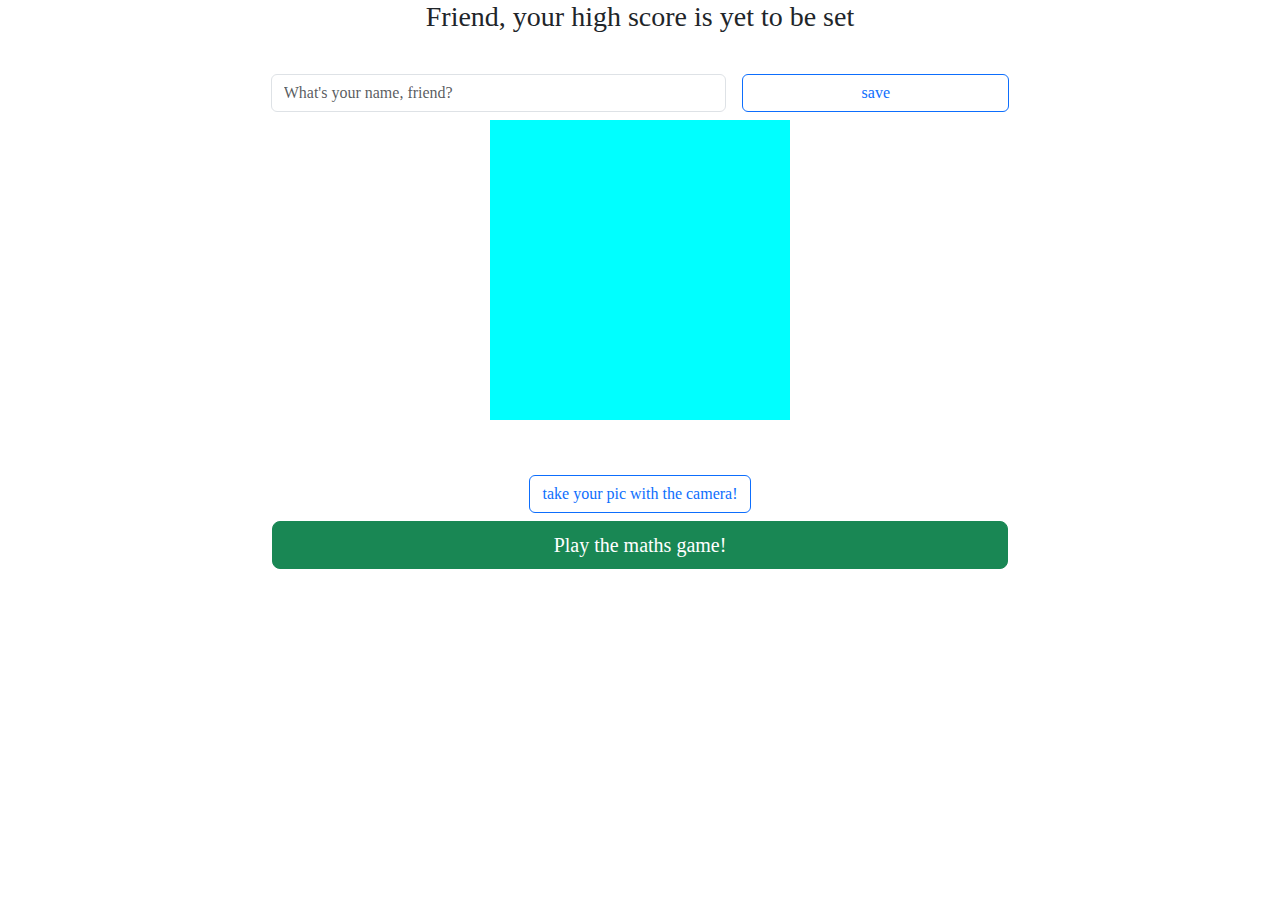
==== index.html @ dd8b8d3b "updated body font" ====
<!DOCTYPE html>
<html lang="en">
  <head>
    <meta charset="UTF-8" />
    <meta http-equiv="X-UA-Compatible" content="IE=edge" />
    <meta name="viewport" content="width=device-width, initial-scale=1.0" />
    <title>my first pwa</title>
    <link rel="stylesheet" href="/css/bootstrap.min.css" />
    <link rel="stylesheet" href="/css/custom.css" />
    <!--Let browser know website is optimized for mobile-->
    <meta name="viewport" content="width=device-width, initial-scale=1.0" />
    <!-- adding the manifest & theme color for the PWA -->
    <link rel="manifest" href="/manifest.json" />
    <link rel="apple-touch-icon" href="/images/logo128.jpg" />
    <meta name="theme-color" content="#ffffff" />
  </head>
  <body>
    <div class="container text-center">
      <!-- <p>my first progressive web app is a maths game!</p> -->
      <!-- <button type="button" onclick="testJS()" >test the javascript</button> -->
      <!-- <button type="button" id="test-js-button">test the javascript</button> -->
      <div class="row">
        <h3><span id="highscore"> </span></h3>
      </div>
      <div class="row row-lg-8 g-3 mt-3 justify-content-center">
        <div class="col-lg-5">
          <input
            placeholder="What's your name, friend?"
            id="input_name"
            type="text"
            class="form-control"
          />
        </div>
        <div class="col-lg-3">
          <button class="btn btn-outline-primary col-12" onclick="saveName()">
            save
          </button>
        </div>
      </div>
      <div class="row my-2">
        <div class="col">
          <video
            style="height: 300px; width: auto; background-color: aqua"
          ></video>
        </div>
        <div class="clear"></div>
        <div class="col">
          <canvas
            style="
              height: 300px;
              width: 400px;
              background-color: cornflowerblue;
            "
            class="d-none"
          ></canvas>
          <img src="" id="saved-image" alt="" class="img-fluid" />
        </div>
      </div>
      <div class="row my-2">
        <div class="col">
          <button
            type="button"
            id="take-picture-button"
            class="btn btn-outline-primary mt-3"
          >
            take your pic with the camera!
          </button>
        </div>
      </div>

      <div class="row justify-content-center">
        <div class="col col-8">
          <a href="/game.html"
            ><button class="btn btn-success btn-lg col-12">
              Play the maths game!
            </button></a
          >
        </div>
      </div>
    </div>
  </body>
</html>
<script src="/sw.js"></script>
<script src="/js/bootstrap.min.js"></script>
<script src="/js/index.js"></script>
<!-- let camera load last so it can override the video, canvas, and img if necessary -->
<script src="/js/camera.js"></script>
---- css/custom.css ----
body {
  --bs-body-font-family: "Comic Sans MS";
}
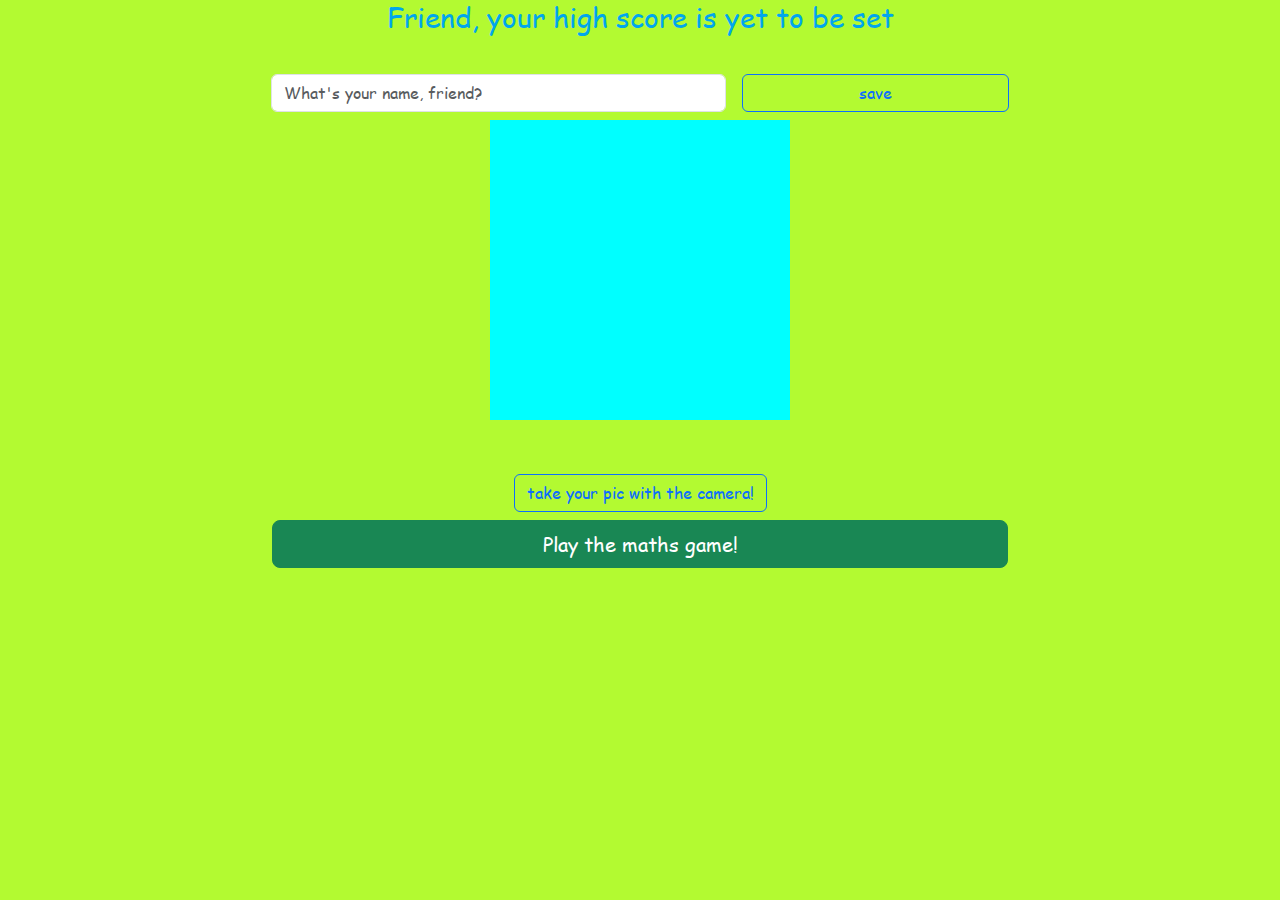
==== commit be8534cc: "added progress emojis & misc coloring" ====
--- a/index.html
+++ b/index.html
@@ -14,7 +14,7 @@
     <link rel="apple-touch-icon" href="/images/logo128.jpg" />
     <meta name="theme-color" content="#ffffff" />
   </head>
-  <body>
+  <body class="game-color">
     <div class="container text-center">
       <!-- <p>my first progressive web app is a maths game!</p> -->
       <!-- <button type="button" onclick="testJS()" >test the javascript</button> -->
--- a/css/custom.css
+++ b/css/custom.css
@@ -1,3 +1,16 @@
+@font-face {
+  font-family: "localComic";
+  src: url("/font/comic.ttf") format("truetype"), /* Safari, Android, iOS */;
+}
+
 body {
-  --bs-body-font-family: "Comic Sans MS";
+  --bs-body-font-family: localComic, "Comic Sans MS", sans-serif;
 }
+
+.game-what-is {
+  font-size: 5em;
+}
+.game-color {
+  color: #00a6ed;
+  background-color: #b3fa31;
+}
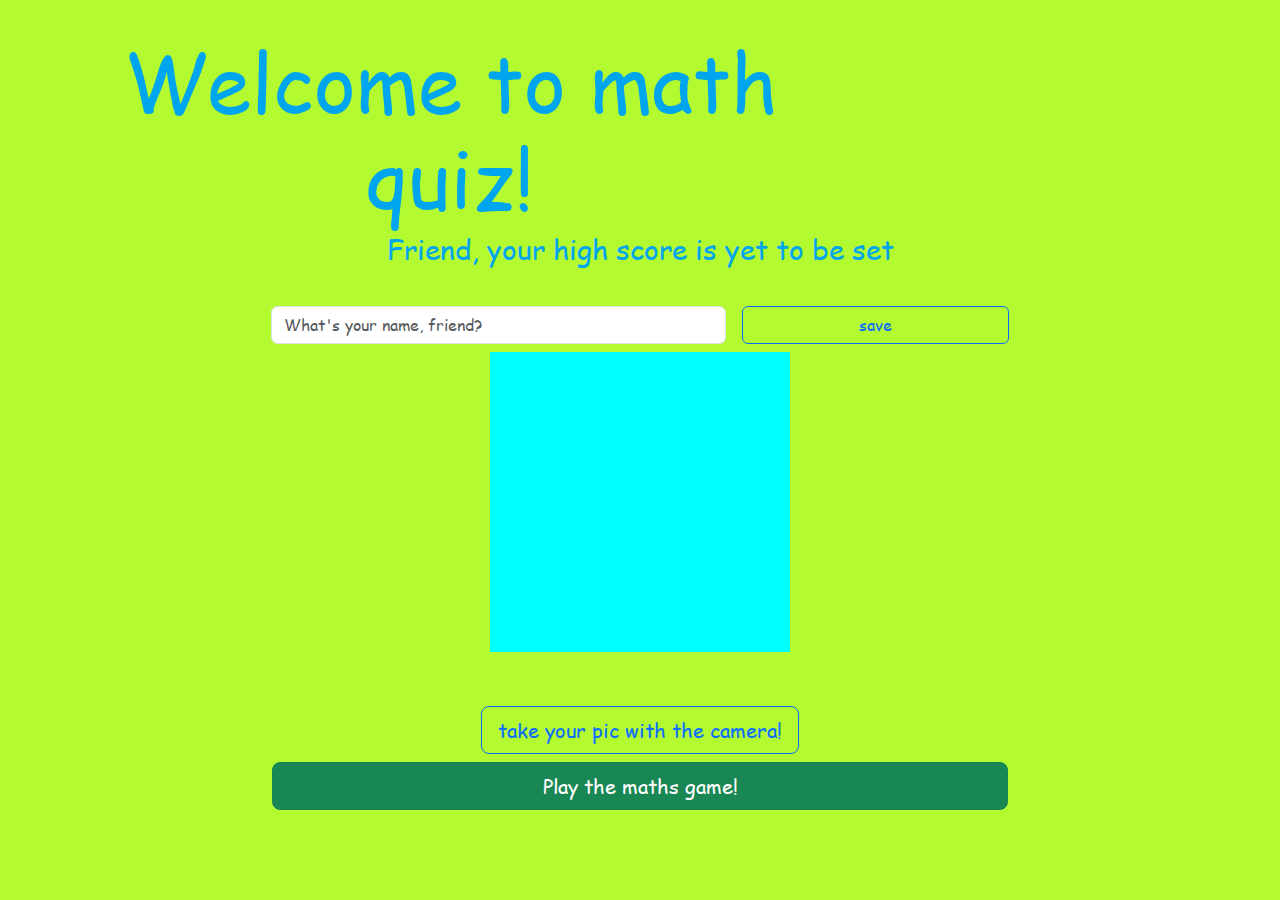
==== commit 52d6cc41: "added misc fixes" ====
--- a/index.html
+++ b/index.html
@@ -19,6 +19,13 @@
       <!-- <p>my first progressive web app is a maths game!</p> -->
       <!-- <button type="button" onclick="testJS()" >test the javascript</button> -->
       <!-- <button type="button" id="test-js-button">test the javascript</button> -->
+      <div class="row mt-3">
+        <div class="col col-lg-8 mt-3" role="group">
+          <!-- <div class="col"> -->
+          <h1 class="display-1">Welcome to math quiz!</h1>
+        </div>
+      </div>
+
       <div class="row">
         <h3><span id="highscore"> </span></h3>
       </div>
@@ -61,7 +68,7 @@
           <button
             type="button"
             id="take-picture-button"
-            class="btn btn-outline-primary mt-3"
+            class="btn btn-lg btn-outline-primary mt-3"
           >
             take your pic with the camera!
           </button>
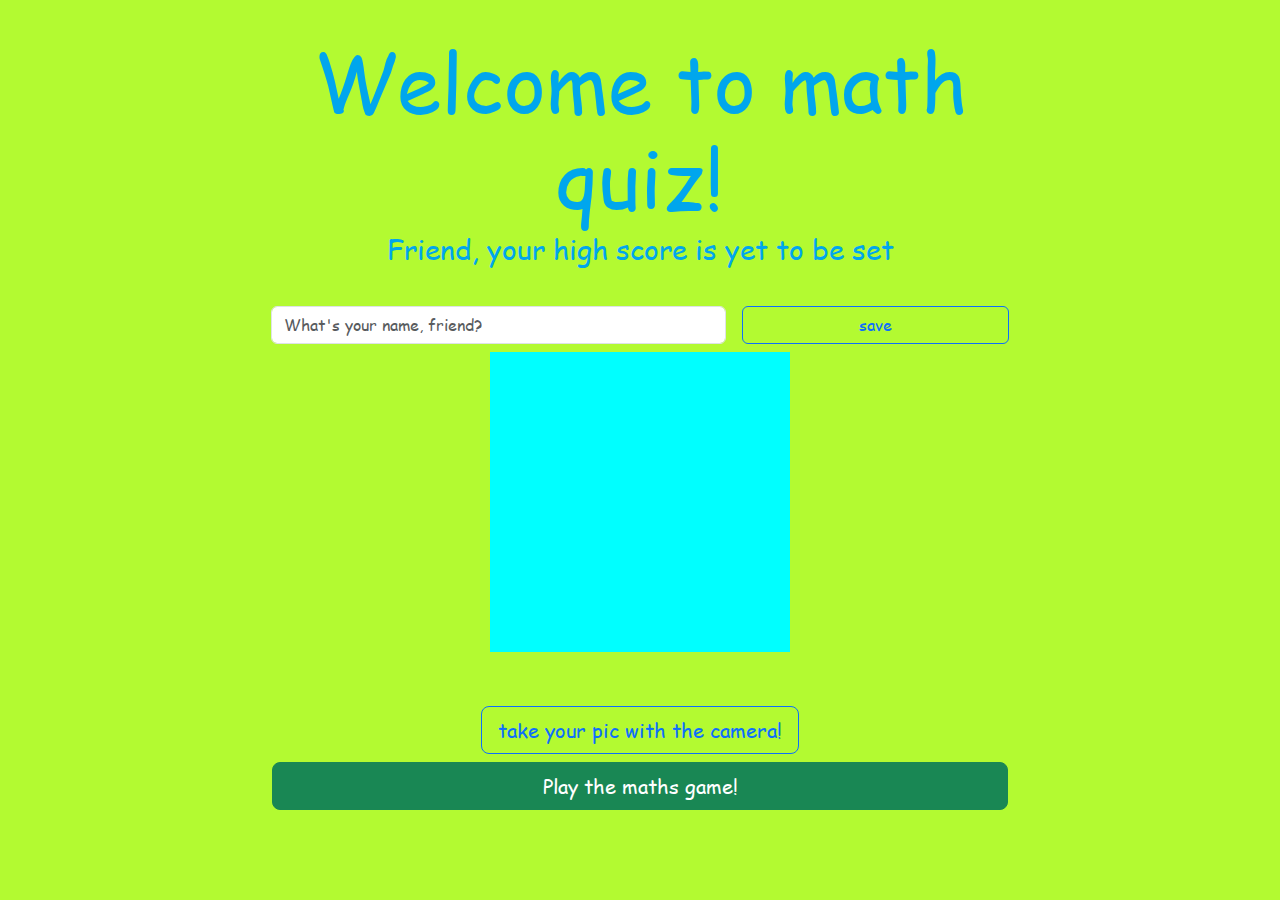
==== commit d16c2b2f: "added misc html layout fixes" ====
--- a/index.html
+++ b/index.html
@@ -19,7 +19,7 @@
       <!-- <p>my first progressive web app is a maths game!</p> -->
       <!-- <button type="button" onclick="testJS()" >test the javascript</button> -->
       <!-- <button type="button" id="test-js-button">test the javascript</button> -->
-      <div class="row mt-3">
+      <div class="row mt-3 justify-content-center">
         <div class="col col-lg-8 mt-3" role="group">
           <!-- <div class="col"> -->
           <h1 class="display-1">Welcome to math quiz!</h1>
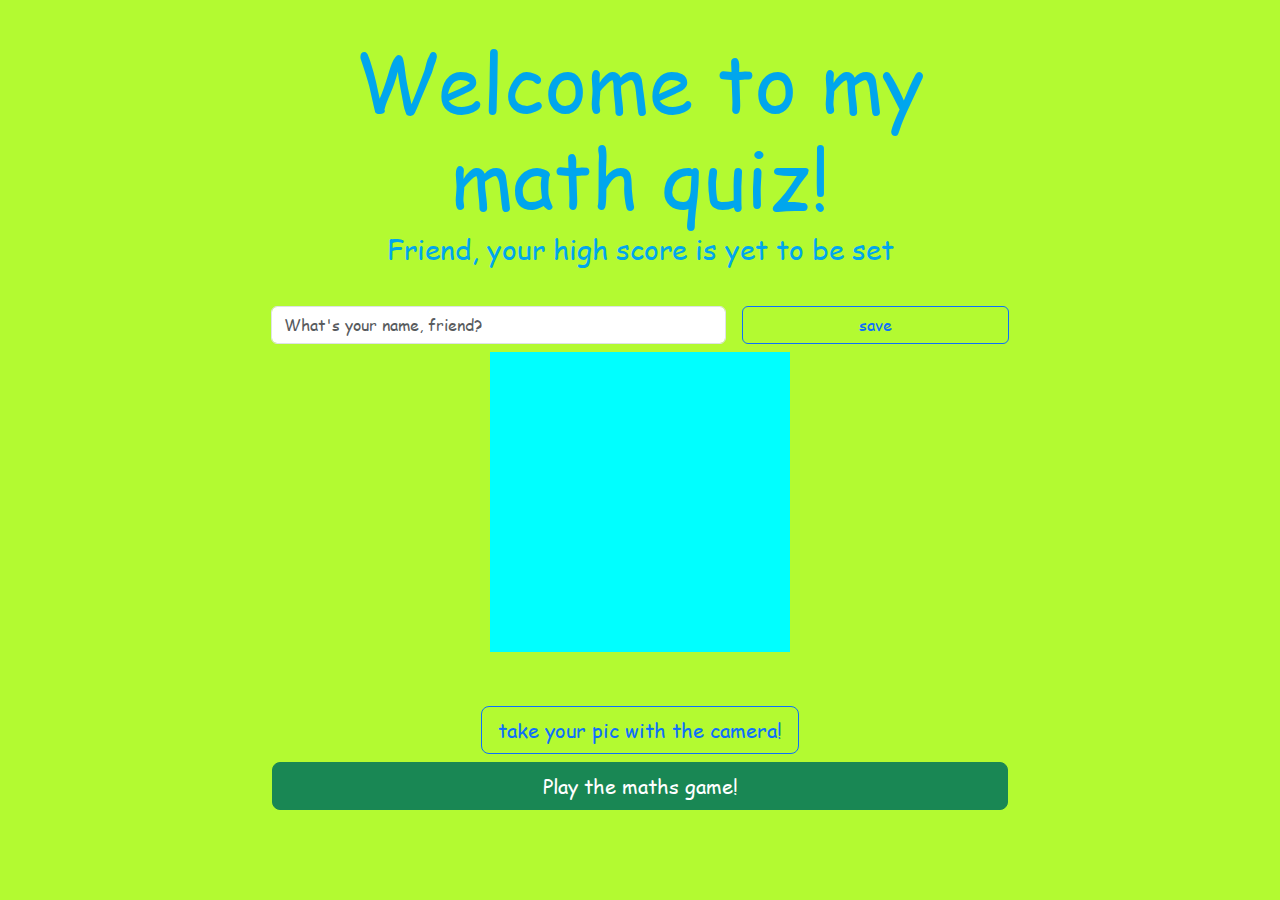
==== commit e772cf5b: "added misc non-logic edits" ====
--- a/index.html
+++ b/index.html
@@ -4,25 +4,21 @@
     <meta charset="UTF-8" />
     <meta http-equiv="X-UA-Compatible" content="IE=edge" />
     <meta name="viewport" content="width=device-width, initial-scale=1.0" />
-    <title>my first pwa</title>
-    <link rel="stylesheet" href="/css/bootstrap.min.css" />
-    <link rel="stylesheet" href="/css/custom.css" />
+    <title>maths pwa</title>
+    <link rel="stylesheet" href="css/bootstrap.min.css" />
+    <link rel="stylesheet" href="css/custom.css" />
     <!--Let browser know website is optimized for mobile-->
     <meta name="viewport" content="width=device-width, initial-scale=1.0" />
     <!-- adding the manifest & theme color for the PWA -->
-    <link rel="manifest" href="/manifest.json" />
-    <link rel="apple-touch-icon" href="/images/logo128.jpg" />
+    <link rel="manifest" href="manifest.json" />
+    <link rel="apple-touch-icon" href="images/logo128.jpg" />
     <meta name="theme-color" content="#ffffff" />
   </head>
   <body class="game-color">
     <div class="container text-center">
-      <!-- <p>my first progressive web app is a maths game!</p> -->
-      <!-- <button type="button" onclick="testJS()" >test the javascript</button> -->
-      <!-- <button type="button" id="test-js-button">test the javascript</button> -->
       <div class="row mt-3 justify-content-center">
         <div class="col col-lg-8 mt-3" role="group">
-          <!-- <div class="col"> -->
-          <h1 class="display-1">Welcome to math quiz!</h1>
+          <h1 class="display-1">Welcome to my math quiz!</h1>
         </div>
       </div>
 
@@ -77,18 +73,18 @@
 
       <div class="row justify-content-center">
         <div class="col col-8">
-          <a href="/game.html"
-            ><button class="btn btn-success btn-lg col-12">
-              Play the maths game!
-            </button></a
-          >
+          <!-- <a href="/game.html"> -->
+          <button class="btn btn-success btn-lg col-12" id="play-game">
+            Play the maths game!
+          </button>
+          <!-- </a> -->
         </div>
       </div>
     </div>
   </body>
 </html>
-<script src="/sw.js"></script>
-<script src="/js/bootstrap.min.js"></script>
-<script src="/js/index.js"></script>
+<script src="sw.js"></script>
+<script src="js/bootstrap.min.js"></script>
+<script src="js/index.js"></script>
 <!-- let camera load last so it can override the video, canvas, and img if necessary -->
-<script src="/js/camera.js"></script>
+<script src="js/camera.js"></script>
--- a/css/custom.css
+++ b/css/custom.css
@@ -10,6 +10,7 @@
 .game-what-is {
   font-size: 5em;
 }
+
 .game-color {
   color: #00a6ed;
   background-color: #b3fa31;
